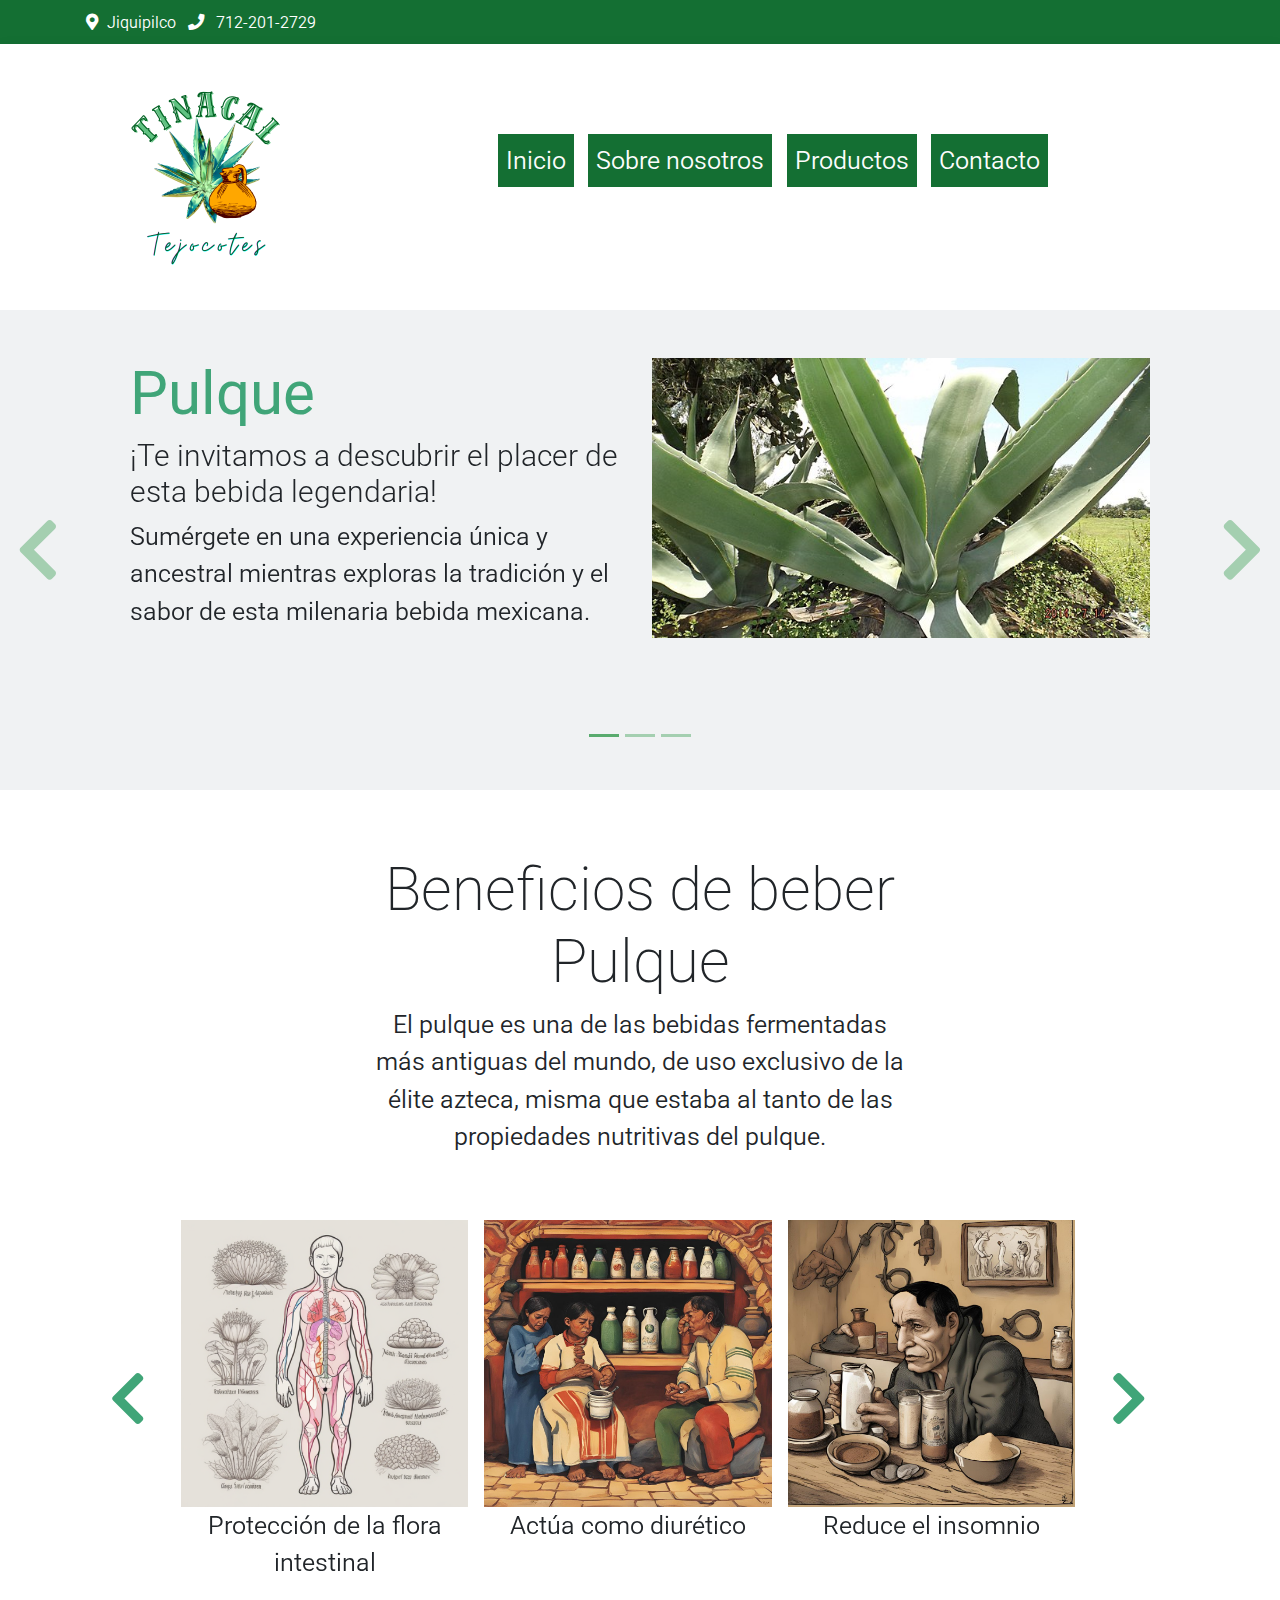
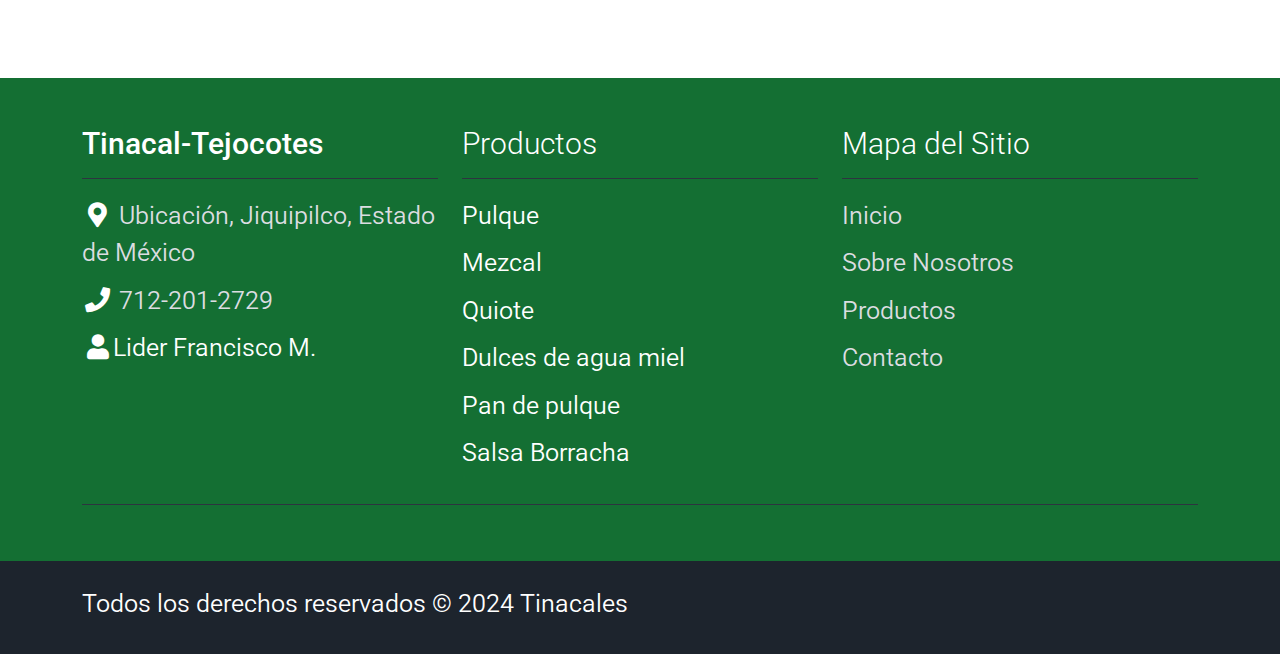
==== index.html @ 5d5ec9fc "Add files via upload" ====
<!DOCTYPE html>
<html lang="en">
<head>
    <title>Tinacal</title>
    
    <meta charset="utf-8">
    <meta name="viewport" content="width=device-width, initial-scale=1">

    <link rel="apple-touch-icon" href="assets/img/log001.png"  alt="No se puede mostrar por el momento" width="250" height="250">
    <link rel="shortcut icon" type="image/x-icon" href="assets/img/favicon.ico">

    <link rel="stylesheet" href="assets/css/bootstrap.min.css">
    <link rel="stylesheet" href="assets/css/templatemo.css">
    <link rel="stylesheet" href="assets/css/custom.css">

    <!-- Load fonts style after rendering the layout styles -->
    <link rel="stylesheet" href="https://fonts.googleapis.com/css2?family=Roboto:wght@100;200;300;400;500;700;900&display=swap">
    <link rel="stylesheet" href="assets/css/fontawesome.min.css">

    <!--  search
-->

</head>


    <!-- Start Top Nav -->
    <nav class="navbar navbar-expand-lg bg-dark navbar-light d-none d-lg-block" id="templatemo_nav_top">
        <div class="container text-light">
            <div class="w-100 d-flex justify-content-between">
                <div>
                    <i class="fas fa-map-marker-alt fa-fw"></i>
                    <a class="navbar-sm-brand text-light text-decoration-none" 
                    href="https://www.bing.com/maps?q=jiquipilco+estado+de+m%C3%A9xico&FORM=HDRSC7&cp=19.591654%7E-99.632828&lvl=11.7">
                    Jiquipilco</a> <i class="fa fa-phone mx-2"></i>
                    <a class="navbar-sm-brand text-light text-decoration-none" href="tel:712-201-2729 ">712-201-2729 </a>
                </div>
               
            </div>
        </div>
    </nav>
    <!-- Close Top Nav -->


    <!-- Header -->
    <nav class="navbar navbar-expand-lg navbar-light shadow">
        <div class="container d-flex justify-content-between align-items-center">
            <img class="img-fluid" src="./assets/img/log001.png"  alt="No se puede mostrar por el momento" width="250" height="250">
            <a class="navbar-brand text-success logo h1 align-self-center" href="index.html">
              
            </a>

            <button class="navbar-toggler border-0" type="button" data-bs-toggle="collapse" data-bs-target="#templatemo_main_nav" aria-controls="navbarSupportedContent" aria-expanded="false" aria-label="Toggle navigation">
                <span class="navbar-toggler-icon"></span>
            </button>
            <div class="align-self-center collapse navbar-collapse flex-fill  d-lg-flex justify-content-lg-between" id="templatemo_main_nav">
                <div class="flex-fill">
                    <ul class="nav navbar-nav d-flex justify-content-between mx-lg-auto">
                        <li class="nav-item"> <p style="background:#146F33">
                            <a class="nav-link" href="index.html">Inicio</a> </p>
                        </li>
                        <li class="nav-item"> <p style="background:#146F33">
                            <a class="nav-link" href="about.html">Sobre nosotros</a> </p>
                        </li>
                        <li class="nav-item"> <p style="background:#146F33">
                            <a class="nav-link" href="shop.html">Productos</a> </p>
                        </li>
                        <li class="nav-item"> <p style="background:#146F33"> 
                            <a class="nav-link" href="contact.html">Contacto</a> </p>
                        </li>
                    </ul> </p>
                </div>

            </div>

        </div>
    </nav>
    <!-- Close Header -->

    <!-- Modal -->
    <div class="modal fade bg-white" id="templatemo_search" tabindex="-1" role="dialog" aria-labelledby="exampleModalLabel" aria-hidden="true">
        <div class="modal-dialog modal-lg" role="document">
            <div class="w-100 pt-1 mb-5 text-right">
                <button type="button" class="btn-close" data-bs-dismiss="modal" aria-label="Close"></button>
            </div>
            <form action="" method="get" class="modal-content modal-body border-0 p-0">
                <div class="input-group mb-2">
                    <input type="text" class="form-control" id="inputModalSearch" name="q" placeholder="Search ...">
                    <button type="submit" class="input-group-text bg-success text-light">
                        <i class="fa fa-fw fa-search text-white"></i>
                    </button>
                </div>
            </form>
        </div>
    </div>



    <!-- Start Banner Hero -->
    <div id="template-mo-zay-hero-carousel" class="carousel slide" data-bs-ride="carousel">
        <ol class="carousel-indicators">
            <li data-bs-target="#template-mo-zay-hero-carousel" data-bs-slide-to="0" class="active"></li>
            <li data-bs-target="#template-mo-zay-hero-carousel" data-bs-slide-to="1"></li>
            <li data-bs-target="#template-mo-zay-hero-carousel" data-bs-slide-to="2"></li>
        </ol>
        <div class="carousel-inner">
            <div class="carousel-item active">
                <div class="container">
                    <div class="row p-5">
                        <div class="mx-auto col-md-8 col-lg-6 order-lg-last">
                            <img class="img-fluid" src="./assets/img/magueypulquero.png" alt="">
                        </div>
                        <div class="col-lg-6 mb-0 d-flex align-items-center">
                            <div class="text-align-left align-self-center">
                                <h1 class="h1 text-success"><b>Pulque</b></h1>
                                <h3 class="h2">¡Te invitamos a descubrir el placer de esta bebida legendaria!</h3>
                                <p>
                                    Sumérgete en una experiencia única y ancestral mientras exploras la 
                                    tradición y el sabor de esta milenaria bebida mexicana.                                </p>
                            </div>
                        </div>
                    </div>
                </div>
            </div>
            <div class="carousel-item">
                <div class="container">
                    <div class="row p-5">
                        <div class="mx-auto col-md-8 col-lg-6 order-lg-last">
                            <img class="img-fluid" src="./assets/img/agavemiel001.png" alt="">
                        </div>
                        <div class="col-lg-6 mb-0 d-flex align-items-center">
                            <div class="text-align-left">
                                <h1 class=" h1 text-success"><b>Miel de agave</b></h1>
                                <h3 class="h2">¡Prueba la miel de agave y deja que su dulzura te conquiste! </h3>
                                <h3><p> 
                                    ¡Descubre el dulce secreto de la naturaleza con nuestra miel de agave! Extraída del 
                                    jarabe de las piñas de agave, esta delicia orgánica es el sustituto perfecto del azúcar. </
                                    p> 
                                </h3>  <h3> <p> Con su sabor distintivo, puedes endulzar tus bebidas, postres y dulces favoritos.  </p> 
                                    </h3>
                                    
                            </div>
                        </div>
                    </div>
                </div>
            </div>
            <div class="carousel-item">
                <div class="container">
                    <div class="row p-5">
                        <div class="mx-auto col-md-8 col-lg-6 order-lg-last">
                            <img class="img-fluid" src="./assets/img/Quiote.png" alt="">
                        </div>
                        <div class="col-lg-6 mb-0 d-flex align-items-center">
                            <div class="text-align-left">
                                <h1 class="h1 text-success"><b>El quiote </b></h1>
                                <h3 class="h2">   ¡Descubre el tesoro escondido del maguey con nuestro quiote! </h3>
                                <p>
                                 Ideal para preparar bebidas alcohólicas tradicionales como el pulque y el 
                                 mezcal. 
                                 Además, la carne dulce y café del centro del maguey es un regalo de la 
                                 naturaleza. 
                                  Atrévete a explorar los sabores 
                                 auténticos del maguey con nuestro quiote.
                                </p>
                            </div>
                        </div>
                    </div>
                </div>
            </div>
        </div>
        <a class="carousel-control-prev text-decoration-none w-auto ps-3" href="#template-mo-zay-hero-carousel" role="button" data-bs-slide="prev">
            <i class="fas fa-chevron-left"></i>
        </a>
        <a class="carousel-control-next text-decoration-none w-auto pe-3" href="#template-mo-zay-hero-carousel" role="button" data-bs-slide="next">
            <i class="fas fa-chevron-right"></i>
        </a>
    </div>
    <!-- End Banner Hero -->


    <!-- Start Categories of The Month -->
    <section class="container py-5">
        <div class="row text-center pt-3">
            <div class="col-lg-6 m-auto">
                <h1 class="h1">Beneficios de beber Pulque</h1>
                <p>
                    El pulque es una de las bebidas fermentadas más antiguas del mundo, de uso exclusivo de la élite azteca, 
                    misma que estaba al tanto de las propiedades nutritivas del pulque.
                </p>
            </div>
        </div>
         <!-- Start Brands -->
    
        <div class="container my-4">
            <div class="row text-center py-3">
                
               
                    <div class="row d-flex flex-row ">
                        <!--Controls-->
                        <div class="col-1 align-self-center">
                            <a class="h1" href="#templatemo-slide-brand" role="button" data-bs-slide="prev">
                                <i class="text-success fas fa-chevron-left"></i>
                            </a>
                        </div>
                        <!--End Controls-->

                        <!--Carousel Wrapper-->
                        <div class="col">
                            <div class="carousel slide carousel-multi-item pt-2 pt-md-0" id="templatemo-slide-brand" data-bs-ride="carousel">
                                <!--Slides-->
                                <div role="listbox">

                                    <!--First slide-->
                                    <div class="carousel-item active align-items-center">
                                        <div class="row centro">
                                            <div class="col-lg-4 p-md-2 ">
                                                <a href="#"><img class="img-fluid item" src="assets/img/Beneficios.png" alt="Brand Logo"></a>
                                                Protección de la flora intestinal
                                            </div>
                                            <div class="col-lg-4 p-md-2">
                                                <a href="#"><img class="img-fluid item" src="assets/img/Beneficios (7).jpg" alt="Brand Logo"></a>
                                                Actúa como diurético
                                            </div>
                                            <div class="col-lg-4 p-md-2">
                                                <a href="#"><img class="img-fluid item" src="assets/img/Beneficios (6).jpg" alt="Brand Logo"></a>
                                                Reduce el insomnio
                                            </div>
                                            
                                        </div>
                                    </div>
                                    <!--End First slide-->

                                    <!--Second slide-->
                                    <div class="carousel-item  ">
                                        <div class="row ">
                                            <div class="col-lg-2 p-md-0">
                                            </div>
                                            <div class="col-lg-4 p-md-2">
                                                <a href="#"><img class="img-fluid" src="assets/img/Beneficios (9).jpg" alt="Brand Logo "></a>
                                                Es un buen suplemento alimenticio
                                            </div>
                                            <div class="col-lg-4 p-md-2">
                                                <a href="#"><img class="img-fluid" src="assets/img/Beneficios (5).jpg" alt="Brand Logo"></a>
                                                Combate la anemia
                                            </div>
                                           
                                        </div>
                                    </div>
                                    <!--End Second slide-->


                                </div>
                                <!--End Slides-->
                            </div>
                        </div>
                        <!--End Carousel Wrapper-->

                        <!--Controls-->
                        <div class="col-1 align-self-center">
                            <a class="h1" href="#templatemo-slide-brand" role="button" data-bs-slide="next">
                                <i class="text-success fas fa-chevron-right"></i>
                            </a>
                        </div>
                        <!--End Controls-->
                    </div>
                </div>
            </div>
        
    </section>
    <!--End Brands-->
    </section>
    <!-- End Categories of The Month -->


    
    <!-- Start Footer -->
    <footer class="bg-dark" id="tempaltemo_footer">
        <div class="container">
            <div class="row">

                <div class="col-md-4 pt-5">
                    <h2 class="h2 text-light border-bottom pb-3 border-light logo">Tinacal-Tejocotes</h2>
                    <ul class="list-unstyled text-light footer-link-list">
                        <li>
                            <i class="fas fa-map-marker-alt fa-fw"></i>
                            <a class="text-decoration-none" 
                            href="https://www.bing.com/maps?q=jiquipilco+estado+de+m%C3%A9xico&FORM=HDRSC7&cp=19.559653%7E-99.587493&lvl=12.9">
                            Ubicación, Jiquipilco, Estado de México</a>
                        </li>
                        <li>
                            <i class="fa fa-phone fa-fw"></i>
                            <a class="text-decoration-none" href="tel:712-201-2729 ">712-201-2729 </a>
                        </li>
                        <li>
                            <i class="fa fa-user fa-fw"></i>Lider Francisco M.
                        </li>
                    </ul>
                </div>

                <div class="col-md-4 pt-5">
                    <h2 class="h2 text-light border-bottom pb-3 border-light">Productos</h2>
                    <ul class="list-unstyled text-light footer-link-list">
                        <li>Pulque</li>
                        <li>Mezcal</li>
                        <li>Quiote</li>
                        <li>Dulces de agua miel</li>
                        <li>Pan de pulque</li>
                        <li>Salsa Borracha</li>
                    </ul>
                </div>

                <div class="col-md-4 pt-5">
                    <h2 class="h2 text-light border-bottom pb-3 border-light">Mapa del Sitio</h2>
                    <ul class="list-unstyled text-light footer-link-list">
                        <li><a class="text-decoration-none" href="index.html">Inicio</a></li>
                        <li><a class="text-decoration-none" href="about.html">Sobre Nosotros</a></li>
                        <li><a class="text-decoration-none" href="shop.html">Productos</a></li>
                        <li><a class="text-decoration-none" href="contact.html">Contacto</a></li>
                    </ul>
                </div>

            </div>

            <div class="row text-light mb-4">
                <div class="col-12 mb-3">
                    <div class="w-100 my-3 border-top border-light"></div>
                </div>
                
                
            </div>
        </div>

        <div class="w-100 bg-black py-3">
            <div class="container">
                <div class="row pt-2">
                    <div class="col-12">
                        <p class="text-left text-light">
                            Todos los derechos reservados &copy; 2024 Tinacales
                        </p>
                    </div>
                </div>
            </div>
        </div>

    </footer>
    <!-- End Footer -->

    <!-- Start Script -->
    <script src="assets/js/jquery-1.11.0.min.js"></script>
    <script src="assets/js/jquery-migrate-1.2.1.min.js"></script>
    <script src="assets/js/bootstrap.bundle.min.js"></script>
    <script src="assets/js/templatemo.js"></script>
    <script src="assets/js/custom.js"></script>
    <!-- End Script -->



</body>

</html>
---- assets/css/templatemo.css ----
/*


---------------------------------------------
Table of contents
------------------------------------------------
1. Typography
2. General
3. Nav
4. Hero Carousel
5. Accordion
6. Shop
7. Product
8. Carousel Hero
9. Carousel Brand
10. Services
11. Contact map
12. Footer
13. Small devices (landscape phones, 576px and up)
14. Medium devices (tablets, 768px and up)
15. Large devices (desktops, 992px and up)
16. Extra large devices (large desktops, 1200px and up)
--------------------------------------------- */




/* Typography */
body, ul, li, p, a, label, input, div {
  font-family: 'Roboto', sans-serif, 'Franklin Gothic Medium', 'Arial Narrow', Arial, sans-serif;
  font-size: 25px !important;
  font-weight: 350 !important;
}
.h1 {
  font-family: 'Roboto', sans-serif;
  font-size: 60px !important;
  font-weight: 200 !important;
}
.h2 {
  font-family: 'Roboto', sans-serif;
  font-size: 30px !important;
  font-weight: 300;
}
.h3 {
  font-family: 'Roboto', sans-serif;
  font-size: 35px !important;
  text-align: justify;
}

/* button*/


/* General */
.logo { font-weight: 500 !important;}
.text-warning {  color: #40a578!important;}
.text-muted { color: #39aa05 !important;}
.text-success { color: #40a578 !important;}
.text-light { color: #ffffff !important;}
.bg-dark { background-color: #146F33  !important;}
.bg-light { background-color: #e9eef5 !important;}
.bg-black { background-color: #1d242d !important;}
.bg-success { background-color: #F0F2F3 !important;}


.pagination .page-link:hover {color: #000;}
.pagination .page-link:hover, .pagination .page-link.active {
  background-color: #40a578 ;
  color: #40a578 ;
}
/* Nav */
#templatemo_nav_top { min-height: 40px;}
#templatemo_nav_top * { font-size: .9em !important;}
#templatemo_main_nav a { color: #fdfdfd;}
#templatemo_main_nav a:hover { color: #69bb7e;}
#templatemo_main_nav .navbar .nav-icon { margin-right: 20px;}

/* Hero Carousel */
#template-mo-zay-hero-carousel { background: #F0F2F3!important;}
/* Accordion */
.templatemo-accordion a { color: #000;}
.templatemo-accordion a:hover { color: #333d4a;}
/* Shop */
.shop-top-menu a:hover { color: #69bb7e !important;}
/* Product */
.product-wap { box-shadow: 0px 5px 10px 0px rgba(0, 0, 0, 0.10);}
.product-wap .product-color-dot.color-dot-red { background:#f71515;}
.product-wap .product-color-dot.color-dot-blue { background:#79fe6d;}
.product-wap .product-color-dot.color-dot-black { background:#000000;}
.product-wap .product-color-dot.color-dot-light { background:#e0e0e0;}
.product-wap .product-color-dot.color-dot-green { background:#0bff7e;}
.card.product-wap .card .product-overlay {
  background: rgba(0,0,0,.2);
  visibility: hidden;
  opacity: 0;
  transition: .3s;
}
.card.product-wap:hover .card .product-overlay {
  visibility: visible;
  opacity: 1;
}
.card.product-wap a { color: #000;}
#carousel-related-product .slick-slide:focus { outline: none !important;}
#carousel-related-product .slick-dots li button:before {
  font-size: 15px;
  margin-top: 20px;
}
/* Brand */
.brand-img {
  filter: grayscale(100%);
  opacity: 0.5;
  transition: .5s;
}
.brand-img:hover {
  filter: grayscale(0%);
  opacity: 1;
}
/* Carousel Hero */
#template-mo-zay-hero-carousel .carousel-indicators li {
  margin-top: -50px;
  background-color: #59ab6e;
}
#template-mo-zay-hero-carousel .carousel-control-next i,
#template-mo-zay-hero-carousel .carousel-control-prev i {
  color: #59ab6e !important;
  font-size: 2.8em !important;
}
/* Carousel Brand */
.tempaltemo-carousel .h1 {
  font-size: .5em !important;
  color: #000 !important;
}
/* Services */
.services-icon-wap {transition: .3s;}
.services-icon-wap:hover, .services-icon-wap:hover i {color: #ffffff;}
.services-icon-wap:hover {background: #69bb7e;}
/* Contact map */
.leaflet-control a, .leaflet-control { font-size: 10px !important;}
.form-control { border: 1px solid #e8e8e8;}
/* Footer */
#tempaltemo_footer a { color: #dcdde1;}
#tempaltemo_footer a:hover { color: #68bb7d;}
#tempaltemo_footer ul.footer-link-list li { padding-top: 10px;}
#tempaltemo_footer ul.footer-icons li {
  width: 2.6em;
  height: 2.6em;
  line-height: 2.6em;
}
#tempaltemo_footer ul.footer-icons li:hover {
  background-color: #d8e1cf;
  transition: .5s;
}
#tempaltemo_footer ul.footer-icons li:hover i {
  color: #212934;
  transition: .5s;
}
#tempaltemo_footer .border-light { border-color: #2d343f !important;}
/*
// Extra small devices (portrait phones, less than 576px)
// No media query since this is the default in Bootstrap
*/
/* Small devices (landscape phones, 576px and up)*/
.product-wap .h3, .product-wap li, .product-wap i, .product-wap p {
  font-size: 12px !important;
}
.product-wap .product-color-dot {
  width: 6px;
  height: 6px;
}

@media (min-width: 576px) {
  .tempaltemo-carousel .h1 { font-size: 1em !important;}
}

/*// Medium devices (tablets, 768px and up)*/
@media (min-width: 768px) {
  #templatemo_main_nav .navbar-nav {max-width: 450px;}
 }

/* Large devices (desktops, 992px and up)*/
@media (min-width: 992px) {
  #templatemo_main_nav .navbar-nav {max-width: 550px;}
  #template-mo-zay-hero-carousel .carousel-item {min-height: 30rem !important;}
  .product-wap .h3, .product-wap li, .product-wap i, .product-wap p {font-size: 18px !important;}
  .product-wap .product-color-dot {
    width: 12px;
    height: 12px;
  }
}

/* Extra large devices (large desktops, 1200px and up)*/
@media (min-width: 1200px) {}
---- assets/css/custom.css ----
/*
Custom Css
*/
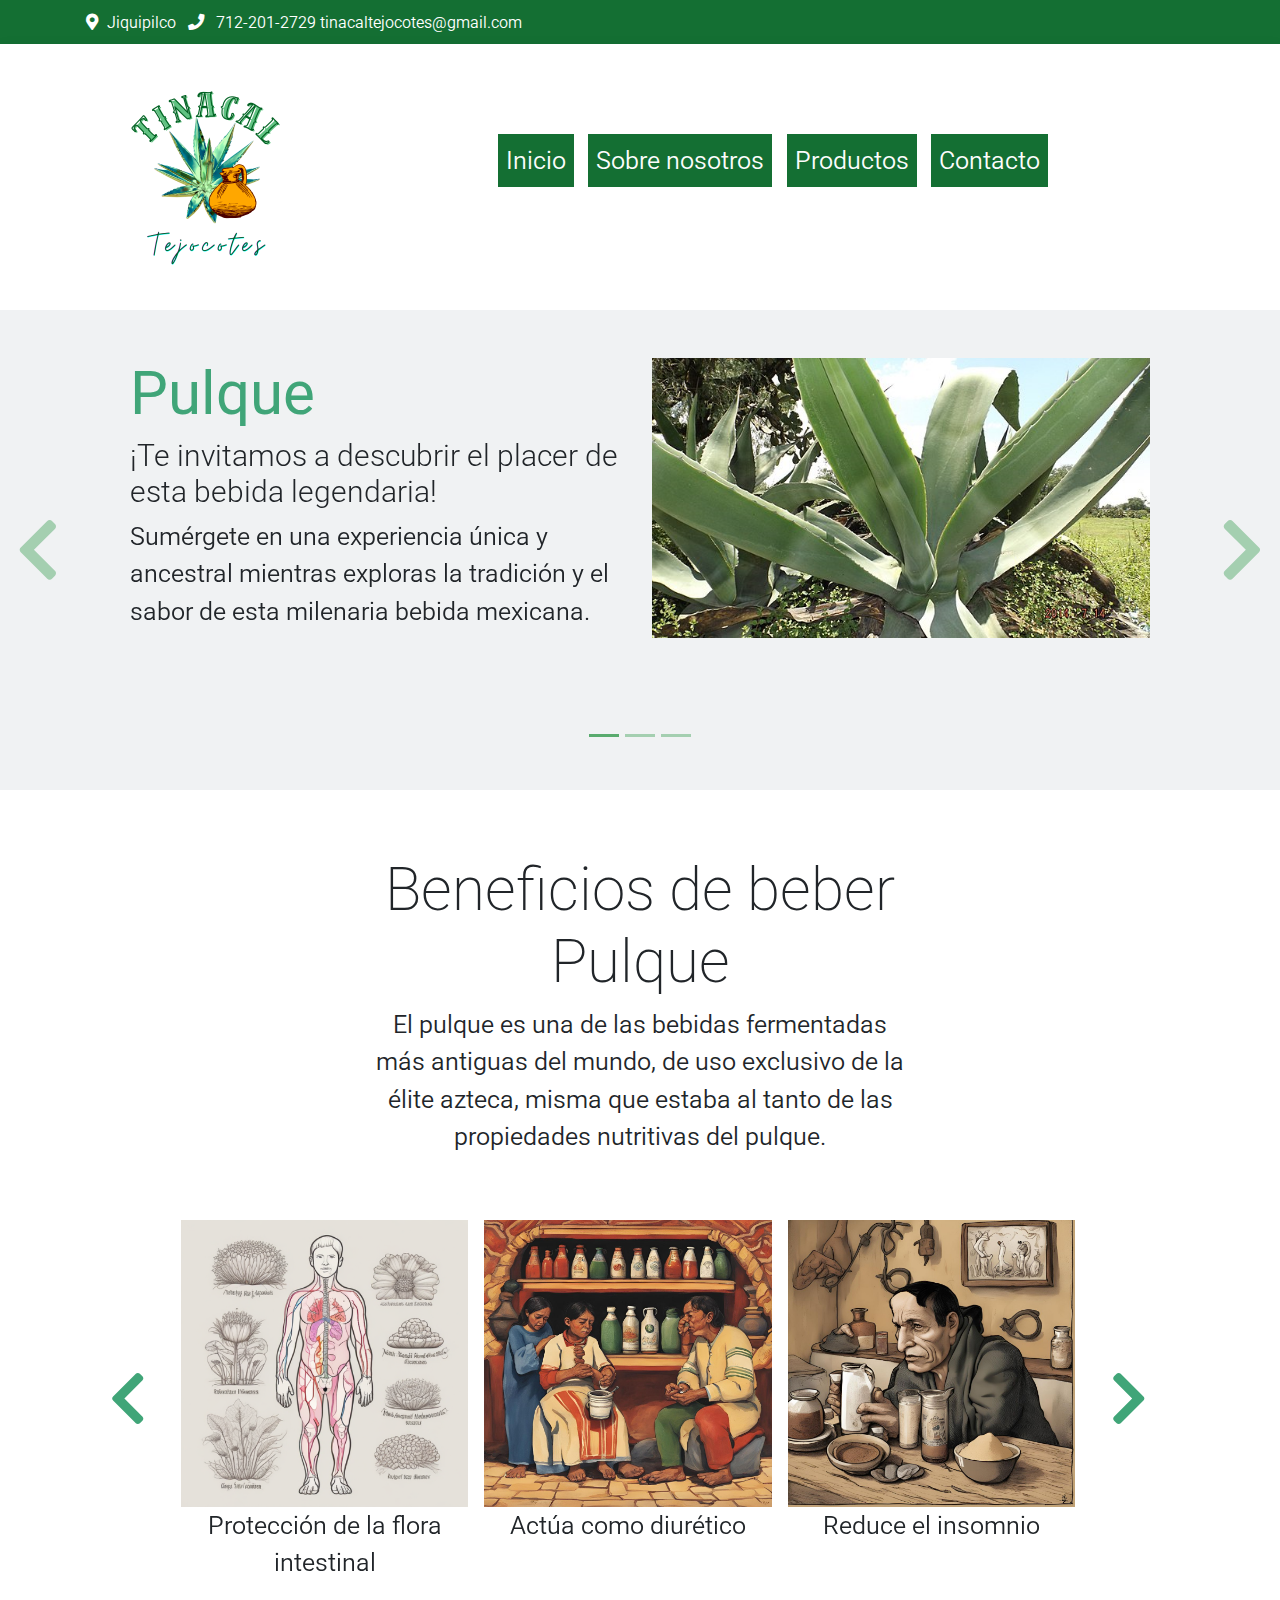
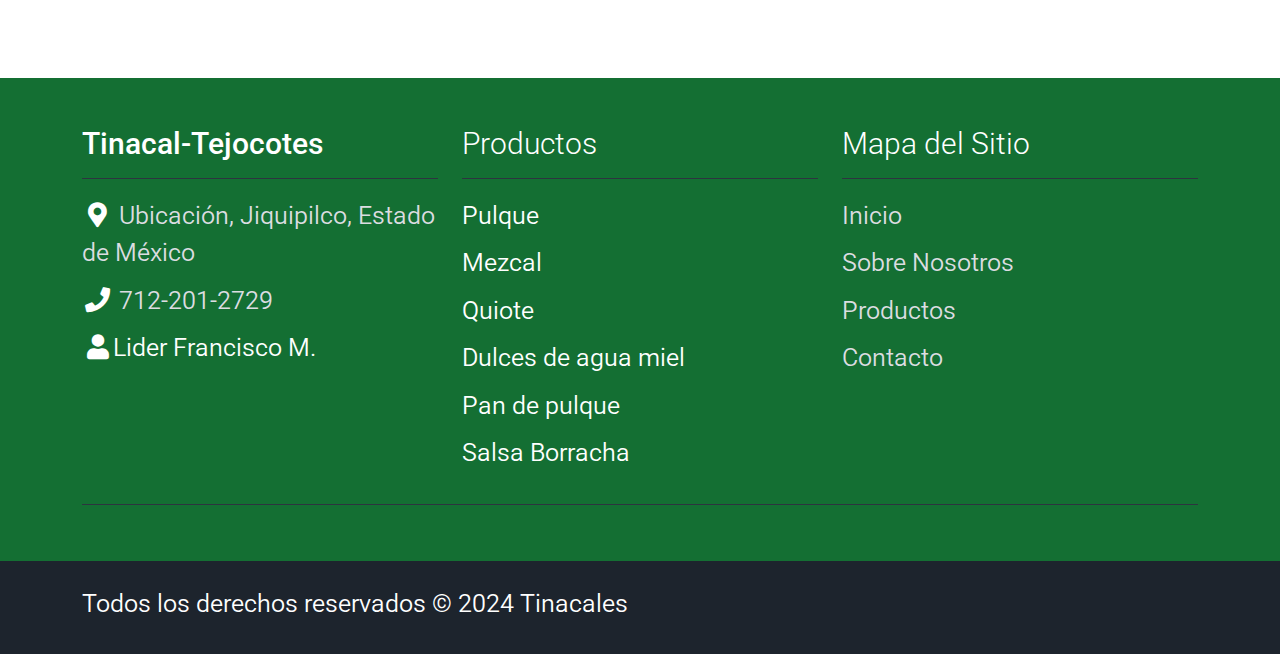
==== commit 808ab857: "Update index.html" ====
--- a/index.html
+++ b/index.html
@@ -33,6 +33,7 @@
                     href="https://www.bing.com/maps?q=jiquipilco+estado+de+m%C3%A9xico&FORM=HDRSC7&cp=19.591654%7E-99.632828&lvl=11.7">
                     Jiquipilco</a> <i class="fa fa-phone mx-2"></i>
                     <a class="navbar-sm-brand text-light text-decoration-none" href="tel:712-201-2729 ">712-201-2729 </a>
+                    <a class="navbar-sm-brand text-light text-decoration-none" href="E-mail:tinacaltejocotes@gmail.com">tinacaltejocotes@gmail.com </a>
                 </div>
                
             </div>
@@ -356,4 +357,4 @@
 
 </body>
 
-</html>+</html>
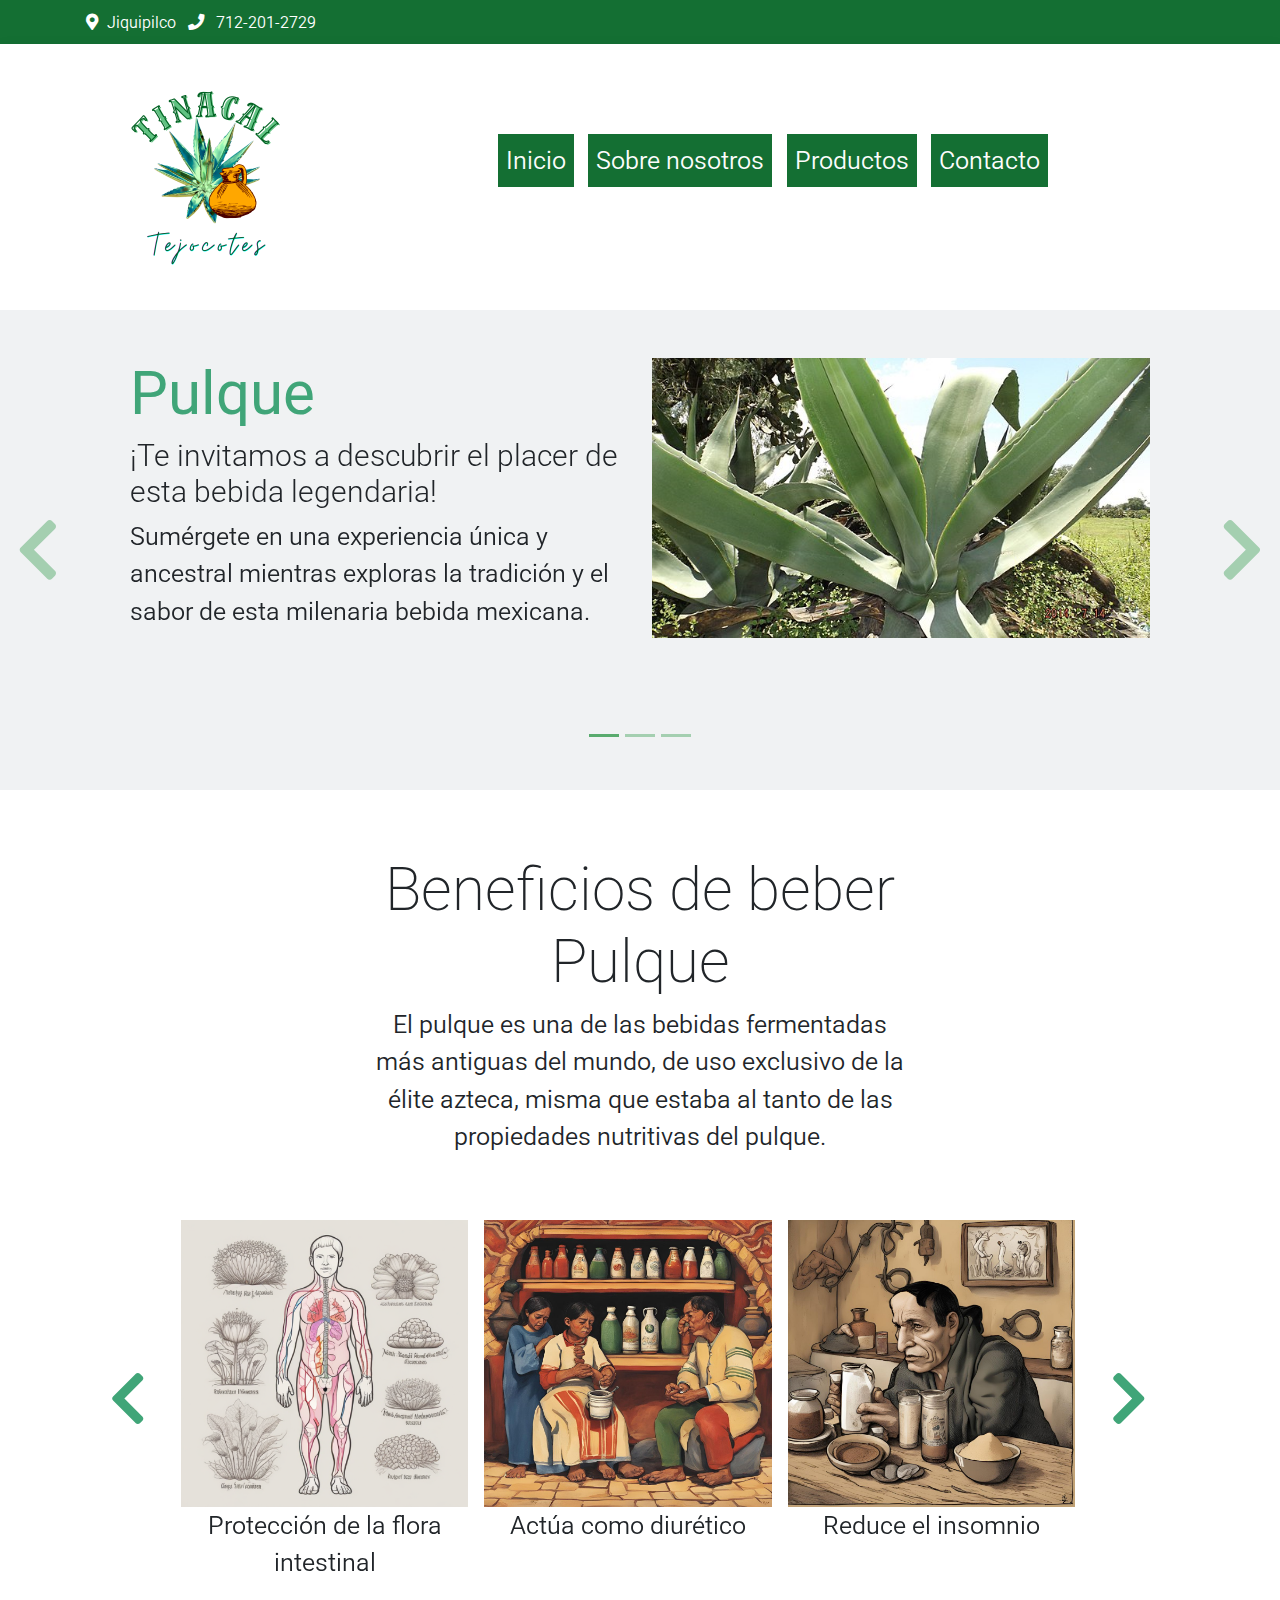
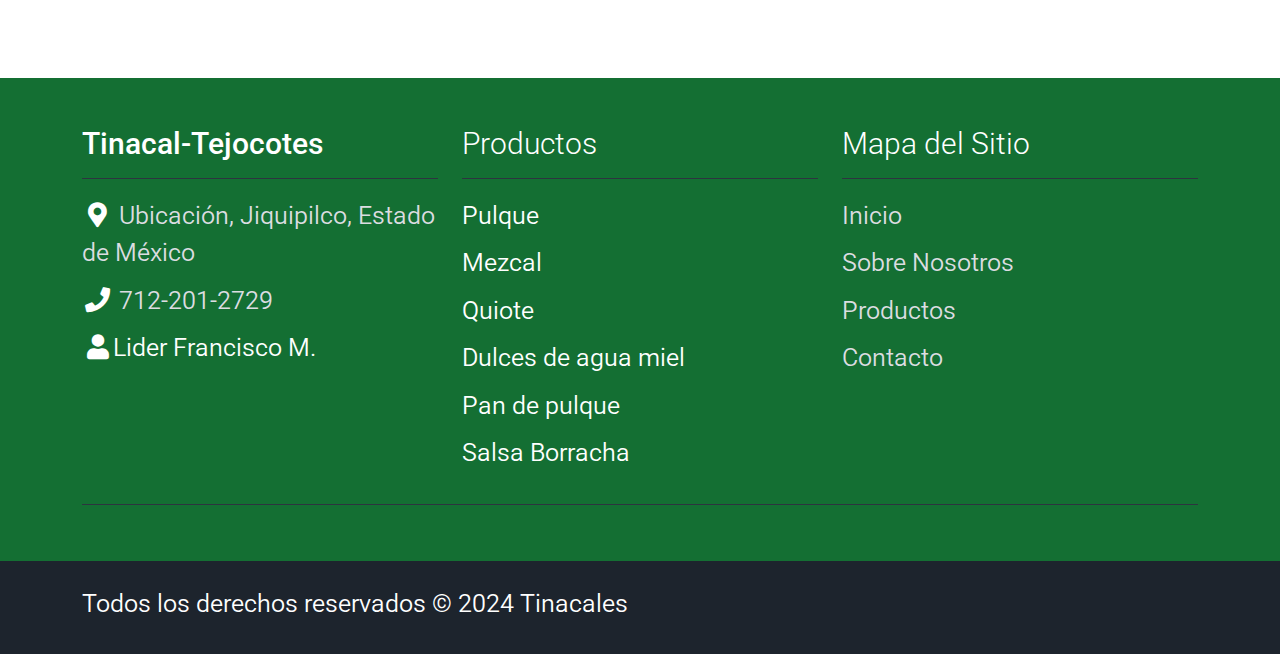
==== commit 3563ab4a: "Update index.html" ====
--- a/index.html
+++ b/index.html
@@ -1,7 +1,7 @@
 <!DOCTYPE html>
 <html lang="en">
 <head>
-    <title>Tinacal</title>
+    <title>TinacalTejocotes</title>
     
     <meta charset="utf-8">
     <meta name="viewport" content="width=device-width, initial-scale=1">
@@ -33,8 +33,7 @@
                     href="https://www.bing.com/maps?q=jiquipilco+estado+de+m%C3%A9xico&FORM=HDRSC7&cp=19.591654%7E-99.632828&lvl=11.7">
                     Jiquipilco</a> <i class="fa fa-phone mx-2"></i>
                     <a class="navbar-sm-brand text-light text-decoration-none" href="tel:712-201-2729 ">712-201-2729 </a>
-                    <a class="navbar-sm-brand text-light text-decoration-none" href="E-mail:tinacaltejocotes@gmail.com">tinacaltejocotes@gmail.com </a>
-                </div>
+                     </div>
                
             </div>
         </div>
